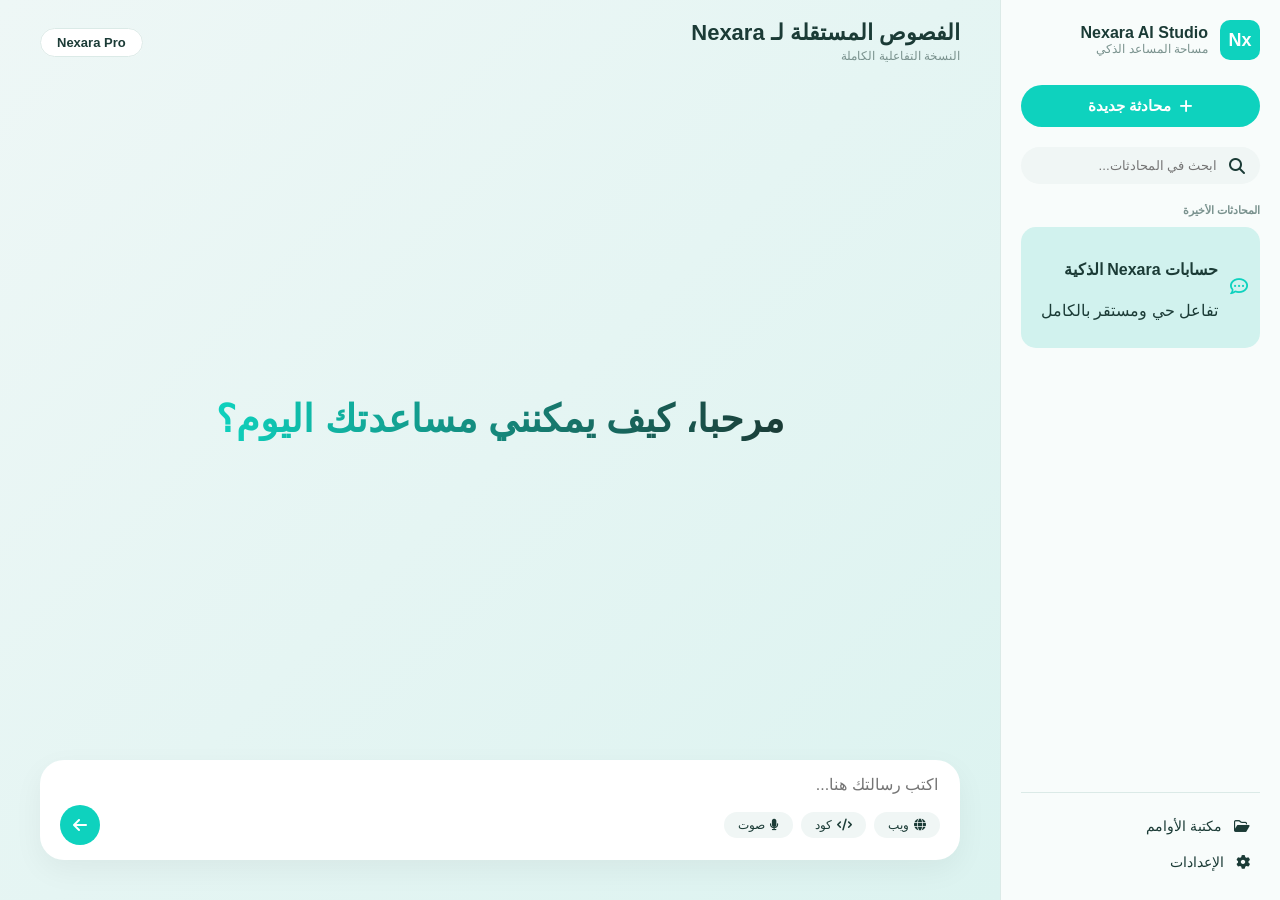
==== index.html @ e871e832 "Add files via upload" ====
<!DOCTYPE html>
<html lang="ar" dir="rtl">

<head>
    <meta charset="UTF-8">
    <meta name="viewport" content="width=device-width, initial-scale=1.0">
    <title>Nexara AI Studio</title>
    <link rel="stylesheet" href="https://cdnjs.cloudflare.com/ajax/libs/font-awesome/6.4.0/css/all.min.css">

    <style>
        :root {
            --bg-main: #eef7f6;
            --bg-sidebar: #f8fcfb;
            --primary-teal: #0ed2be;
            --primary-hover: #0bbca9;
            --text-dark: #1b3b36;
            --text-gray: #7a928e;
            --white: #ffffff;
            --bubble-user: #b9ece6;
        }

        body {
            margin: 0;
            padding: 0;
            box-sizing: border-box;
            font-family: 'Segoe UI', Tahoma, Geneva, Verdana, sans-serif;
            background-color: var(--bg-main);
            color: var(--text-dark);
        }

        .app-container {
            display: flex;
            height: 100vh;
            width: 100vw;
            overflow: hidden;
        }

        /*Sidebar*/
        .sidebar {
            width: 280px;
            background-color: var(--bg-sidebar);
            border-left: 1px solid #dbeae7;
            display: flex;
            flex-direction: column;
            padding: 20px;
            box-sizing: border-box;
        }

        .sidebar-header {
            display: flex;
            align-items: center;
            gap: 12px;
            margin-bottom: 25px;
        }

        .brand-logo {
            width: 40px;
            height: 40px;
            background-color: var(--primary-teal);
            color: var(--white);
            border-radius: 10px;
            display: flex;
            justify-content: center;
            align-items: center;
            font-weight: bold;
            font-size: 18px;
        }

        .brand-info h3 {
            margin: 0;
            font-size: 16px;
            color: var(--text-dark);
        }

        .brand-info p {
            margin: 0;
            font-size: 12px;
            color: var(--text-gray);
        }

        .new-chat-btn {
            background-color: var(--primary-teal);
            color: var(--white);
            border: none;
            padding: 12px;
            border-radius: 25px;
            font-size: 15px;
            font-weight: bold;
            cursor: pointer;
            display: flex;
            justify-content: center;
            align-items: center;
            gap: 8px;
            margin-bottom: 20px;
            transition: background 0.2s;
        }

        .new-chat-btn:hover {
            background-color: var(--primary-hover);
        }

        .search-bar {
            background-color: #f0f6f5;
            border-radius: 20px;
            padding: 10px 15px;
            display: flex;
            align-items: center;
            gap: 10px;
            margin-bottom: 20px;
        }

        .search-bar input {
            border: none;
            background: transparent;
            outline: none;
            width: 100%;
            color: var(--text-dark);
        }

        .recent-chats {
            flex: 1;
            overflow-y: auto;
        }

        .section-title {
            font-size: 11px;
            font-weight: bold;
            color: var(--text-gray);
            display: block;
            margin-bottom: 10px;
        }

        .chat-item {
            display: flex;
            align-items: center;
            gap: 12px;
            padding: 12px;
            border-radius: 15px;
            cursor: pointer;
        }

        .chat-item.active {
            background-color: #d1f2ee;
        }

        .chat-item i {
            color: var(--primary-teal);
            font-size: 18px;
        }

        .sidebar-footer {
            border-top: 1px solid #dbeae7;
            padding-top: 15px;
        }

        .footer-item {
            display: flex;
            align-items: center;
            gap: 12px;
            padding: 10px;
            font-size: 14px;
            cursor: pointer;
        }

        /*Main Area*/
        .main-content {
            flex: 1;
            display: flex;
            flex-direction: column;
            background: linear-gradient(135deg, #eef7f6 0%, #dcf3f0 100%);
            position: relative;
        }

        .main-header {
            display: flex;
            justify-content: space-between;
            align-items: center;
            padding: 20px 40px;
        }

        .header-title h2 {
            margin: 0;
            font-size: 22px;
        }

        .header-title p {
            margin: 3px 0 0 0;
            font-size: 12px;
            color: var(--text-gray);
        }

        .badge {
            background-color: var(--white);
            padding: 6px 16px;
            border-radius: 20px;
            font-size: 13px;
            font-weight: bold;
            border: 1px solid #dbeae7;
        }

        .chat-area {
            flex: 1;
            overflow-y: auto;
            padding: 20px 40px;
            display: flex;
            flex-direction: column;
            gap: 20px;
            position: relative;
        }

        /* الترحيب العريض والجديد بدون أي تنبيهات صفراء */
        .landing-greeting {
            display: flex;
            flex-direction: column;
            justify-content: center;
            align-items: center;
            text-align: center;
            margin: auto;
            animation: fadeIn 0.6s ease-out;
        }

        .landing-greeting h1 {
            font-size: 38px;
            font-weight: 600;
            background: linear-gradient(to left, #1b3b36, #0ed2be);
            background-clip: text;
            -webkit-background-clip: text;
            -webkit-text-fill-color: transparent;
            margin-bottom: 10px;
        }

        .message-wrapper {
            display: flex;
            gap: 15px;
            max-width: 75%;
            animation: fadeIn 0.3s ease-in-out;
        }

        .message-wrapper.bot {
            align-self: flex-start;
        }

        .message-wrapper.user {
            align-self: flex-end;
            flex-direction: row-reverse;
        }

        .avatar {
            width: 35px;
            height: 35px;
            border-radius: 50%;
            display: flex;
            justify-content: center;
            align-items: center;
            font-weight: bold;
            font-size: 12px;
            color: var(--white);
        }

        .bot-av {
            background-color: var(--primary-teal);
        }

        .user-av {
            background-color: #1b3b36;
        }

        .message-box {
            padding: 15px 20px;
            border-radius: 20px;
            font-size: 15px;
            line-height: 1.6;
            box-shadow: 0 2px 10px rgba(0, 0, 0, 0.03);
            white-space: pre-line;
        }

        .bot .message-box {
            background-color: var(--white);
            color: var(--text-dark);
            border-top-right-radius: 0;
        }

        .user .message-box {
            background-color: var(--bubble-user);
            color: var(--text-dark);
            border-top-left-radius: 0;
        }

        /*Footer Input Area*/
        .main-footer {
            padding: 20px 40px 40px 40px;
        }

        .input-container {
            background-color: var(--white);
            border-radius: 24px;
            padding: 15px 20px;
            box-shadow: 0 10px 30px rgba(0, 0, 0, 0.05);
            display: flex;
            flex-direction: column;
            gap: 10px;
        }

        .input-container input {
            border: none;
            outline: none;
            font-size: 16px;
            color: var(--text-dark);
            width: 100%;
        }

        .input-toolbar {
            display: flex;
            justify-content: space-between;
            align-items: center;
        }

        .tools {
            display: flex;
            gap: 8px;
        }

        .tool-tag {
            background-color: #f0f6f5;
            padding: 6px 14px;
            border-radius: 15px;
            font-size: 12px;
            color: var(--text-dark);
            display: flex;
            align-items: center;
            gap: 5px;
            cursor: pointer;
            user-select: none;
            transition: all 0.2s;
        }

        .tool-tag.active-mode {
            background-color: var(--primary-teal);
            color: var(--white);
            font-weight: bold;
        }

        .send-btn {
            background-color: var(--primary-teal);
            color: var(--white);
            border: none;
            width: 40px;
            height: 40px;
            border-radius: 50%;
            cursor: pointer;
            display: flex;
            justify-content: center;
            align-items: center;
            font-size: 16px;
        }

        @keyframes fadeIn {
            from {
                opacity: 0;
                transform: translateY(10px);
            }

            to {
                opacity: 1;
                transform: translateY(0);
            }
        }
    </style>
</head>

<body>

    <div class="app-container">
        <!-- Sidebar -->
        <aside class="sidebar">
            <div class="sidebar-header">
                <div class="brand-logo">Nx</div>
                <div class="brand-info">
                    <h3>Nexara AI Studio</h3>
                    <p>مساحة المساعد الذكي</p>
                </div>
            </div>
            <button id="newChatBtn" class="new-chat-btn"><i class="fa-solid fa-plus"></i> محادثة جديدة</button>
            <div class="search-bar">
                <i class="fa-solid fa-magnifying-glass"></i>
                <input type="text" placeholder="ابحث في المحادثات...">
            </div>
            <div class="recent-chats">
                <span class="section-title">المحادثات الأخيرة</span>
                <div class="chat-item active">
                    <i class="fa-regular fa-comment-dots"></i>
                    <div class="chat-item-text">
                        <h4>حسابات Nexara الذكية</h4>
                        <p>تفاعل حي ومستقر بالكامل</p>
                    </div>
                </div>
            </div>
            <div class="sidebar-footer">
                <div class="footer-item" onclick="alert('📚 مكتبة الأوامر تحتوي على اختصارات مخصصة لـ Nexara!')"><i
                        class="fa-regular fa-folder-open"></i> مكتبة الأوامم</div>
                <div class="footer-item" onclick="alert('⚙️ الإعدادات: يمكنك تخصيص دقة الفصوص من هنا قريباً.')"><i
                        class="fa-solid fa-gear"></i> الإعدادات</div>
            </div>
        </aside>

        <!-- Main Content -->
        <main class="main-content">
            <header class="main-header">
                <div class="header-title">
                    <h2>الفصوص المستقلة لـ Nexara</h2>
                    <p>النسخة التفاعلية الكاملة</p>
                </div>
                <div class="header-actions">
                    <span class="badge">Nexara Pro</span>
                </div>
            </header>

            <div class="chat-area" id="chatBox">
                <div class="landing-greeting" id="landingGreeting">
                    <h1>مرحبا، كيف يمكنني مساعدتك اليوم؟</h1>
                </div>
            </div>

            <footer class="main-footer">
                <div class="input-container">
                    <input type="text" id="userInput" placeholder="اكتب رسالتك هنا...">
                    <div class="input-toolbar">
                        <div class="tools">
                            <span class="tool-tag" id="webTool"><i class="fa-solid fa-globe"></i> ويب</span>
                            <span class="tool-tag" id="codeTool"><i class="fa-solid fa-code"></i> كود</span>
                            <span class="tool-tag" id="voiceTool"><i class="fa-solid fa-microphone"></i> صوت</span>
                        </div>
                        <button id="sendBtn" class="send-btn"><i class="fa-solid fa-arrow-left"></i></button>
                    </div>
                </div>
            </footer>
        </main>
    </div>

    <script>
        let currentMode = 'general';

        document.getElementById('webTool').addEventListener('click', function () { toggleMode('web', this); });
        document.getElementById('codeTool').addEventListener('click', function () { toggleMode('code', this); });
        document.getElementById('voiceTool').addEventListener('click', function () { alert("🎙️ فص الصوت: جاري الاتصال بالمايكروفون..."); });

        function toggleMode(mode, element) {
            if (currentMode === mode) {
                currentMode = 'general';
                element.classList.remove('active-mode');
            } else {
                document.querySelectorAll('.tool-tag').forEach(t => t.classList.remove('active-mode'));
                currentMode = mode;
                element.classList.add('active-mode');
            }
        }

        document.getElementById('sendBtn').addEventListener('click', sendMessage);
        document.getElementById('userInput').addEventListener('keypress', function (e) { if (e.key === 'Enter') sendMessage(); });

        document.getElementById('newChatBtn').addEventListener('click', function () {
            document.getElementById('chatBox').innerHTML = `
                <div class="landing-greeting" id="landingGreeting">
                    <h1>مرحبا، كيف يمكنني مساعدتك اليوم؟</h1>
                </div>
            `;
            currentMode = 'general';
            document.querySelectorAll('.tool-tag').forEach(t => t.classList.remove('active-mode'));
        });

        function sendMessage() {
            const inputField = document.getElementById('userInput');
            const query = inputField.value.trim();
            if (query === '') return;

            const chatBox = document.getElementById('chatBox');

            const greeting = document.getElementById('landingGreeting');
            if (greeting) { greeting.remove(); }

            const userWrapper = document.createElement('div');
            userWrapper.className = 'message-wrapper user';
            userWrapper.innerHTML = `<div class="avatar user-av">U</div><div class="message-box">${query}</div>`;
            chatBox.appendChild(userWrapper);

            inputField.value = '';
            chatBox.scrollTop = chatBox.scrollHeight;

            fetch('/predict', {
                method: 'POST',
                headers: { 'Content-Type': 'application/json' },
                body: JSON.stringify({ input: query, mode: currentMode })
            })
                .then(response => response.json())
                .then(data => {
                    const botWrapper = document.createElement('div');
                    botWrapper.className = 'message-wrapper bot';
                    botWrapper.innerHTML = `<div class="avatar bot-av">AI</div><div class="message-box">${data.response}</div>`;
                    chatBox.appendChild(botWrapper);
                    chatBox.scrollTop = chatBox.scrollHeight;
                })
                .catch(error => { console.error('Error:', error); });
        }
    </script>
</body>

</html>
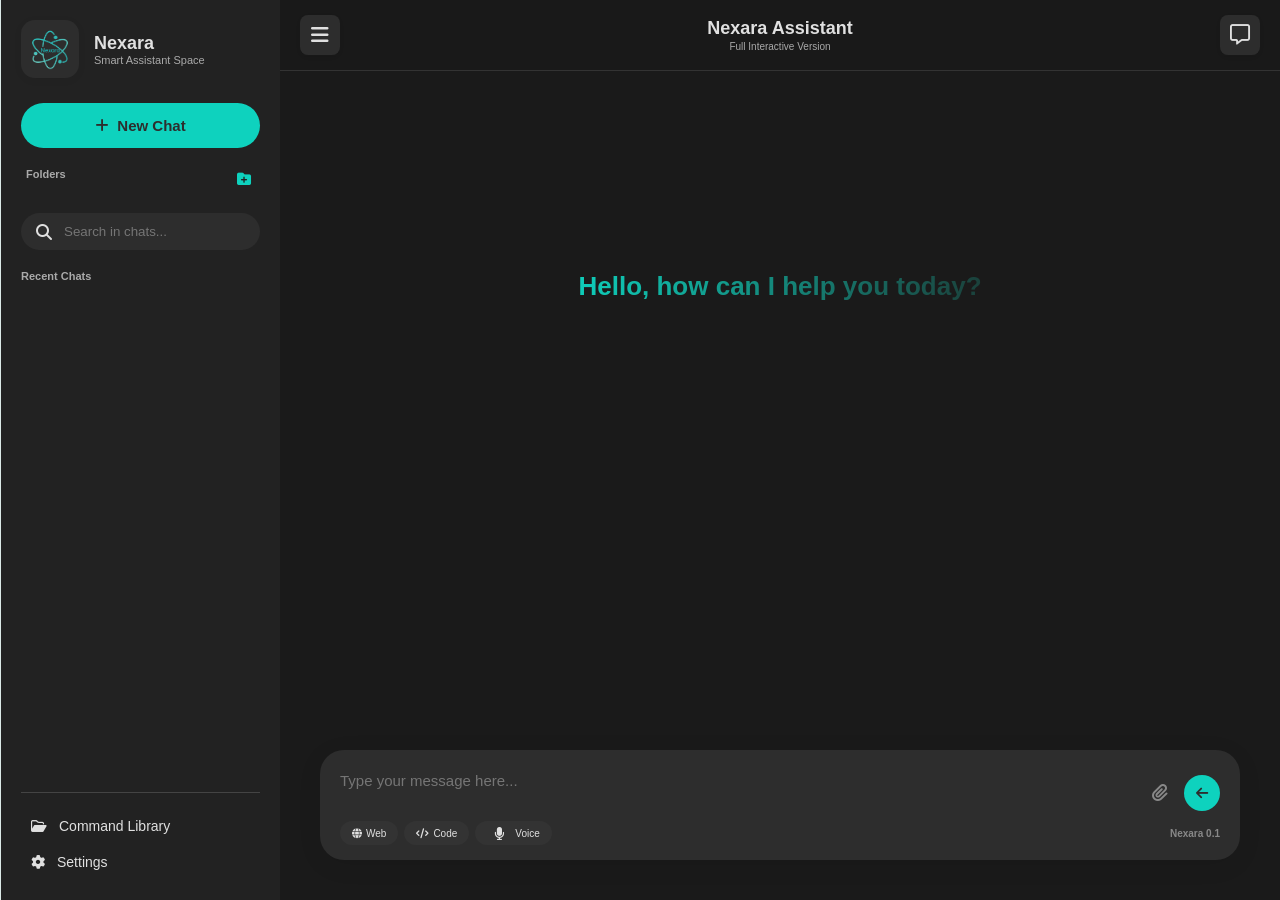
==== commit 49ccdc5d: "Add files via upload" ====
--- a/index.html
+++ b/index.html
@@ -3,505 +3,232 @@
 
 <head>
     <meta charset="UTF-8">
-    <meta name="viewport" content="width=device-width, initial-scale=1.0">
-    <title>Nexara AI Studio</title>
+    <meta name="viewport" content="width=device-width, initial-scale=1.0, maximum-scale=1.0, user-scalable=no">
+    <title>Nexara</title>
+    <link rel="icon" href="/static/logo-removebg-preview.png?v=4" type="image/png">
     <link rel="stylesheet" href="https://cdnjs.cloudflare.com/ajax/libs/font-awesome/6.4.0/css/all.min.css">
-
-    <style>
-        :root {
-            --bg-main: #eef7f6;
-            --bg-sidebar: #f8fcfb;
-            --primary-teal: #0ed2be;
-            --primary-hover: #0bbca9;
-            --text-dark: #1b3b36;
-            --text-gray: #7a928e;
-            --white: #ffffff;
-            --bubble-user: #b9ece6;
-        }
-
-        body {
-            margin: 0;
-            padding: 0;
-            box-sizing: border-box;
-            font-family: 'Segoe UI', Tahoma, Geneva, Verdana, sans-serif;
-            background-color: var(--bg-main);
-            color: var(--text-dark);
-        }
-
-        .app-container {
-            display: flex;
-            height: 100vh;
-            width: 100vw;
-            overflow: hidden;
-        }
-
-        /*Sidebar*/
-        .sidebar {
-            width: 280px;
-            background-color: var(--bg-sidebar);
-            border-left: 1px solid #dbeae7;
-            display: flex;
-            flex-direction: column;
-            padding: 20px;
-            box-sizing: border-box;
-        }
-
-        .sidebar-header {
-            display: flex;
-            align-items: center;
-            gap: 12px;
-            margin-bottom: 25px;
-        }
-
-        .brand-logo {
-            width: 40px;
-            height: 40px;
-            background-color: var(--primary-teal);
-            color: var(--white);
-            border-radius: 10px;
-            display: flex;
-            justify-content: center;
-            align-items: center;
-            font-weight: bold;
-            font-size: 18px;
-        }
-
-        .brand-info h3 {
-            margin: 0;
-            font-size: 16px;
-            color: var(--text-dark);
-        }
-
-        .brand-info p {
-            margin: 0;
-            font-size: 12px;
-            color: var(--text-gray);
-        }
-
-        .new-chat-btn {
-            background-color: var(--primary-teal);
-            color: var(--white);
-            border: none;
-            padding: 12px;
-            border-radius: 25px;
-            font-size: 15px;
-            font-weight: bold;
-            cursor: pointer;
-            display: flex;
-            justify-content: center;
-            align-items: center;
-            gap: 8px;
-            margin-bottom: 20px;
-            transition: background 0.2s;
-        }
-
-        .new-chat-btn:hover {
-            background-color: var(--primary-hover);
-        }
-
-        .search-bar {
-            background-color: #f0f6f5;
-            border-radius: 20px;
-            padding: 10px 15px;
-            display: flex;
-            align-items: center;
-            gap: 10px;
-            margin-bottom: 20px;
-        }
-
-        .search-bar input {
-            border: none;
-            background: transparent;
-            outline: none;
-            width: 100%;
-            color: var(--text-dark);
-        }
-
-        .recent-chats {
-            flex: 1;
-            overflow-y: auto;
-        }
-
-        .section-title {
-            font-size: 11px;
-            font-weight: bold;
-            color: var(--text-gray);
-            display: block;
-            margin-bottom: 10px;
-        }
-
-        .chat-item {
-            display: flex;
-            align-items: center;
-            gap: 12px;
-            padding: 12px;
-            border-radius: 15px;
-            cursor: pointer;
-        }
-
-        .chat-item.active {
-            background-color: #d1f2ee;
-        }
-
-        .chat-item i {
-            color: var(--primary-teal);
-            font-size: 18px;
-        }
-
-        .sidebar-footer {
-            border-top: 1px solid #dbeae7;
-            padding-top: 15px;
-        }
-
-        .footer-item {
-            display: flex;
-            align-items: center;
-            gap: 12px;
-            padding: 10px;
-            font-size: 14px;
-            cursor: pointer;
-        }
-
-        /*Main Area*/
-        .main-content {
-            flex: 1;
-            display: flex;
-            flex-direction: column;
-            background: linear-gradient(135deg, #eef7f6 0%, #dcf3f0 100%);
-            position: relative;
-        }
-
-        .main-header {
-            display: flex;
-            justify-content: space-between;
-            align-items: center;
-            padding: 20px 40px;
-        }
-
-        .header-title h2 {
-            margin: 0;
-            font-size: 22px;
-        }
-
-        .header-title p {
-            margin: 3px 0 0 0;
-            font-size: 12px;
-            color: var(--text-gray);
-        }
-
-        .badge {
-            background-color: var(--white);
-            padding: 6px 16px;
-            border-radius: 20px;
-            font-size: 13px;
-            font-weight: bold;
-            border: 1px solid #dbeae7;
-        }
-
-        .chat-area {
-            flex: 1;
-            overflow-y: auto;
-            padding: 20px 40px;
-            display: flex;
-            flex-direction: column;
-            gap: 20px;
-            position: relative;
-        }
-
-        /* الترحيب العريض والجديد بدون أي تنبيهات صفراء */
-        .landing-greeting {
-            display: flex;
-            flex-direction: column;
-            justify-content: center;
-            align-items: center;
-            text-align: center;
-            margin: auto;
-            animation: fadeIn 0.6s ease-out;
-        }
-
-        .landing-greeting h1 {
-            font-size: 38px;
-            font-weight: 600;
-            background: linear-gradient(to left, #1b3b36, #0ed2be);
-            background-clip: text;
-            -webkit-background-clip: text;
-            -webkit-text-fill-color: transparent;
-            margin-bottom: 10px;
-        }
-
-        .message-wrapper {
-            display: flex;
-            gap: 15px;
-            max-width: 75%;
-            animation: fadeIn 0.3s ease-in-out;
-        }
-
-        .message-wrapper.bot {
-            align-self: flex-start;
-        }
-
-        .message-wrapper.user {
-            align-self: flex-end;
-            flex-direction: row-reverse;
-        }
-
-        .avatar {
-            width: 35px;
-            height: 35px;
-            border-radius: 50%;
-            display: flex;
-            justify-content: center;
-            align-items: center;
-            font-weight: bold;
-            font-size: 12px;
-            color: var(--white);
-        }
-
-        .bot-av {
-            background-color: var(--primary-teal);
-        }
-
-        .user-av {
-            background-color: #1b3b36;
-        }
-
-        .message-box {
-            padding: 15px 20px;
-            border-radius: 20px;
-            font-size: 15px;
-            line-height: 1.6;
-            box-shadow: 0 2px 10px rgba(0, 0, 0, 0.03);
-            white-space: pre-line;
-        }
-
-        .bot .message-box {
-            background-color: var(--white);
-            color: var(--text-dark);
-            border-top-right-radius: 0;
-        }
-
-        .user .message-box {
-            background-color: var(--bubble-user);
-            color: var(--text-dark);
-            border-top-left-radius: 0;
-        }
-
-        /*Footer Input Area*/
-        .main-footer {
-            padding: 20px 40px 40px 40px;
-        }
-
-        .input-container {
-            background-color: var(--white);
-            border-radius: 24px;
-            padding: 15px 20px;
-            box-shadow: 0 10px 30px rgba(0, 0, 0, 0.05);
-            display: flex;
-            flex-direction: column;
-            gap: 10px;
-        }
-
-        .input-container input {
-            border: none;
-            outline: none;
-            font-size: 16px;
-            color: var(--text-dark);
-            width: 100%;
-        }
-
-        .input-toolbar {
-            display: flex;
-            justify-content: space-between;
-            align-items: center;
-        }
-
-        .tools {
-            display: flex;
-            gap: 8px;
-        }
-
-        .tool-tag {
-            background-color: #f0f6f5;
-            padding: 6px 14px;
-            border-radius: 15px;
-            font-size: 12px;
-            color: var(--text-dark);
-            display: flex;
-            align-items: center;
-            gap: 5px;
-            cursor: pointer;
-            user-select: none;
-            transition: all 0.2s;
-        }
-
-        .tool-tag.active-mode {
-            background-color: var(--primary-teal);
-            color: var(--white);
-            font-weight: bold;
-        }
-
-        .send-btn {
-            background-color: var(--primary-teal);
-            color: var(--white);
-            border: none;
-            width: 40px;
-            height: 40px;
-            border-radius: 50%;
-            cursor: pointer;
-            display: flex;
-            justify-content: center;
-            align-items: center;
-            font-size: 16px;
-        }
-
-        @keyframes fadeIn {
-            from {
-                opacity: 0;
-                transform: translateY(10px);
-            }
-
-            to {
-                opacity: 1;
-                transform: translateY(0);
-            }
-        }
-    </style>
+    <link rel="stylesheet" href="/static/style.css">
 </head>
 
 <body>
-
     <div class="app-container">
-        <!-- Sidebar -->
-        <aside class="sidebar">
+        <div id="sidebarOverlay" class="sidebar-overlay" onclick="toggleSidebar()"></div>
+        <aside class="sidebar" id="sidebar">
             <div class="sidebar-header">
-                <div class="brand-logo">Nx</div>
+                <img src="/static/logo-removebg-preview.png?v=4" class="brand-logo-img" alt="Nexara Logo">
                 <div class="brand-info">
-                    <h3>Nexara AI Studio</h3>
-                    <p>مساحة المساعد الذكي</p>
-                </div>
-            </div>
-            <button id="newChatBtn" class="new-chat-btn"><i class="fa-solid fa-plus"></i> محادثة جديدة</button>
+                    <h3 id="appName">Nexara</h3>
+                    <p id="appTagline">Smart Assistant Space</p>
+                </div>
+            </div>
+            <button id="newChatBtn" class="new-chat-btn"><i class="fa-solid fa-plus"></i> <span id="newChatText">New
+                    Chat</span></button>
+
+            <div class="folders-section">
+                <div class="folders-header">
+                    <span class="section-title" id="foldersTitle">Folders</span>
+                    <div class="folders-actions">
+                        <i class="fa-solid fa-folder-plus" onclick="openCreateFolderModal()"
+                            title="Create new folder"></i>
+                    </div>
+                </div>
+                <div id="foldersList" class="folders-list"></div>
+            </div>
+
             <div class="search-bar">
                 <i class="fa-solid fa-magnifying-glass"></i>
-                <input type="text" placeholder="ابحث في المحادثات...">
+                <input type="text" id="searchInput" placeholder="Search in chats...">
             </div>
             <div class="recent-chats">
-                <span class="section-title">المحادثات الأخيرة</span>
-                <div class="chat-item active">
-                    <i class="fa-regular fa-comment-dots"></i>
-                    <div class="chat-item-text">
-                        <h4>حسابات Nexara الذكية</h4>
-                        <p>تفاعل حي ومستقر بالكامل</p>
-                    </div>
-                </div>
+                <span class="section-title" id="recentChatsTitle">Recent Chats</span>
+                <div id="conversationsList"></div>
             </div>
             <div class="sidebar-footer">
-                <div class="footer-item" onclick="alert('📚 مكتبة الأوامر تحتوي على اختصارات مخصصة لـ Nexara!')"><i
-                        class="fa-regular fa-folder-open"></i> مكتبة الأوامم</div>
-                <div class="footer-item" onclick="alert('⚙️ الإعدادات: يمكنك تخصيص دقة الفصوص من هنا قريباً.')"><i
-                        class="fa-solid fa-gear"></i> الإعدادات</div>
+                <div class="footer-item" onclick="openLibrary()"><i class="fa-regular fa-folder-open"></i> <span
+                        id="cmdLibraryText">Command Library</span></div>
+                <div class="footer-item" onclick="openSettings()"><i class="fa-solid fa-gear"></i> <span
+                        id="settingsText">Settings</span></div>
             </div>
         </aside>
 
-        <!-- Main Content -->
         <main class="main-content">
             <header class="main-header">
-                <div class="header-title">
-                    <h2>الفصوص المستقلة لـ Nexara</h2>
-                    <p>النسخة التفاعلية الكاملة</p>
-                </div>
-                <div class="header-actions">
-                    <span class="badge">Nexara Pro</span>
+                <div
+                    style="display: flex; align-items: center; gap: 12px; width: 100%; justify-content: space-between;">
+                    <button id="topSidebarToggle" class="top-toggle-btn" title="Toggle sidebar"><i
+                            class="fa-solid fa-bars"></i></button>
+                    <div class="header-title" style="flex: 1; text-align: center;">
+                        <h2 id="appTitle">Nexara Assistant</h2>
+                        <p id="appDesc">Full Interactive Version</p>
+                    </div>
+                    <button id="msgNavBtn" class="top-toggle-btn" title="Message Navigation"><i
+                            class="fa-regular fa-message"></i></button>
                 </div>
             </header>
-
             <div class="chat-area" id="chatBox">
                 <div class="landing-greeting" id="landingGreeting">
-                    <h1>مرحبا، كيف يمكنني مساعدتك اليوم؟</h1>
-                </div>
-            </div>
-
+                    <h1 id="greetingText">Hello, how can I help you today?</h1>
+                </div>
+            </div>
             <footer class="main-footer">
                 <div class="input-container">
-                    <input type="text" id="userInput" placeholder="اكتب رسالتك هنا...">
+                    <!-- 🔥 منطقة معاينة الملفات (تظهر عند اختيار ملف) -->
+                    <div id="filePreviewArea" class="file-preview-area" style="display: none;"></div>
+
+                    <div class="input-row">
+                        <textarea id="userInput" rows="1" placeholder="Type your message here..."></textarea>
+
+                        <!-- 🔥 زر الملف وزر الإرسال معاً في الجهة المقابلة -->
+                        <div class="right-actions">
+                            <button id="fileAttachBtn" class="attach-btn" title="Attach file/image"
+                                onclick="document.getElementById('fileInput').click()">
+                                <i class="fa-solid fa-paperclip"></i>
+                            </button>
+                            <input type="file" id="fileInput" accept="*/*" multiple style="display: none;"
+                                onchange="handleFileSelect(this)">
+
+                            <button id="sendBtn" class="send-btn"><i class="fa-solid fa-arrow-left"></i></button>
+                        </div>
+                    </div>
+
                     <div class="input-toolbar">
                         <div class="tools">
-                            <span class="tool-tag" id="webTool"><i class="fa-solid fa-globe"></i> ويب</span>
-                            <span class="tool-tag" id="codeTool"><i class="fa-solid fa-code"></i> كود</span>
-                            <span class="tool-tag" id="voiceTool"><i class="fa-solid fa-microphone"></i> صوت</span>
+                            <span class="tool-tag" id="webTool"><i class="fa-solid fa-globe"></i> <span
+                                    id="webText">Web</span></span>
+                            <span class="tool-tag" id="codeTool"><i class="fa-solid fa-code"></i> <span
+                                    id="codeText">Code</span></span>
+                            <span class="tool-tag" id="voiceTool">
+                                <div class="mic-container">
+                                    <i class="fa-solid fa-microphone"></i>
+                                    <div class="wave"></div>
+                                    <div class="wave"></div>
+                                    <div class="wave"></div>
+                                    <div class="wave"></div>
+                                    <div class="wave"></div>
+                                </div>
+                                <span id="voiceText">Voice</span>
+                            </span>
                         </div>
-                        <button id="sendBtn" class="send-btn"><i class="fa-solid fa-arrow-left"></i></button>
+                        <span class="version-text" id="versionText">Nexara 0.1</span>
                     </div>
                 </div>
             </footer>
         </main>
     </div>
 
-    <script>
-        let currentMode = 'general';
-
-        document.getElementById('webTool').addEventListener('click', function () { toggleMode('web', this); });
-        document.getElementById('codeTool').addEventListener('click', function () { toggleMode('code', this); });
-        document.getElementById('voiceTool').addEventListener('click', function () { alert("🎙️ فص الصوت: جاري الاتصال بالمايكروفون..."); });
-
-        function toggleMode(mode, element) {
-            if (currentMode === mode) {
-                currentMode = 'general';
-                element.classList.remove('active-mode');
-            } else {
-                document.querySelectorAll('.tool-tag').forEach(t => t.classList.remove('active-mode'));
-                currentMode = mode;
-                element.classList.add('active-mode');
-            }
-        }
-
-        document.getElementById('sendBtn').addEventListener('click', sendMessage);
-        document.getElementById('userInput').addEventListener('keypress', function (e) { if (e.key === 'Enter') sendMessage(); });
-
-        document.getElementById('newChatBtn').addEventListener('click', function () {
-            document.getElementById('chatBox').innerHTML = `
-                <div class="landing-greeting" id="landingGreeting">
-                    <h1>مرحبا، كيف يمكنني مساعدتك اليوم؟</h1>
-                </div>
-            `;
-            currentMode = 'general';
-            document.querySelectorAll('.tool-tag').forEach(t => t.classList.remove('active-mode'));
-        });
-
-        function sendMessage() {
-            const inputField = document.getElementById('userInput');
-            const query = inputField.value.trim();
-            if (query === '') return;
-
-            const chatBox = document.getElementById('chatBox');
-
-            const greeting = document.getElementById('landingGreeting');
-            if (greeting) { greeting.remove(); }
-
-            const userWrapper = document.createElement('div');
-            userWrapper.className = 'message-wrapper user';
-            userWrapper.innerHTML = `<div class="avatar user-av">U</div><div class="message-box">${query}</div>`;
-            chatBox.appendChild(userWrapper);
-
-            inputField.value = '';
-            chatBox.scrollTop = chatBox.scrollHeight;
-
-            fetch('/predict', {
-                method: 'POST',
-                headers: { 'Content-Type': 'application/json' },
-                body: JSON.stringify({ input: query, mode: currentMode })
-            })
-                .then(response => response.json())
-                .then(data => {
-                    const botWrapper = document.createElement('div');
-                    botWrapper.className = 'message-wrapper bot';
-                    botWrapper.innerHTML = `<div class="avatar bot-av">AI</div><div class="message-box">${data.response}</div>`;
-                    chatBox.appendChild(botWrapper);
-                    chatBox.scrollTop = chatBox.scrollHeight;
-                })
-                .catch(error => { console.error('Error:', error); });
-        }
-    </script>
+    <!-- مودال فحص الرسائل -->
+    <div id="msgNavOverlay" class="modal-overlay" style="display: none;">
+        <div class="modal-box" style="max-width: 400px; text-align: left;">
+            <div class="modal-title" id="msgNavTitle">Chat History</div>
+            <div id="msgNavList"
+                style="max-height: 60vh; overflow-y: auto; display: flex; flex-direction: column; gap: 8px; padding-bottom: 10px;">
+            </div>
+            <div class="modal-buttons" style="margin-top: 15px; border-top: 1px solid #dbeae7; padding-top: 15px;">
+                <button onclick="closeMsgNav()" class="modal-btn cancel" style="width: 100%;">Close</button>
+            </div>
+        </div>
+    </div>
+
+    <!-- المودال الرئيسي -->
+    <div id="modalOverlay" class="modal-overlay">
+        <div class="modal-box" id="modalBox">
+            <div class="modal-title" id="modalTitle">Confirm Delete</div>
+            <div id="modalContentContainer">
+                <input type="text" id="modalInput" class="modal-input" placeholder="Enter new name..."
+                    style="display: none;">
+                <p id="modalMessage" style="color: var(--text-gray); margin-bottom: 0;"></p>
+            </div>
+            <div class="modal-buttons">
+                <button id="modalCancelBtn" class="modal-btn cancel">Cancel</button>
+                <button id="modalConfirmBtn" class="modal-btn confirm">Confirm</button>
+            </div>
+        </div>
+    </div>
+
+    <!-- مودال نقل المحادثة -->
+    <div id="moveModalOverlay" class="modal-overlay" style="display: none;">
+        <div class="modal-box">
+            <div class="modal-title" id="moveTitle">Move Conversation to Folder</div>
+            <select id="moveFolderSelect" class="modal-input"
+                style="display: block; width: 100%; padding: 10px; margin-bottom: 10px; border-radius: 8px; border: 1px solid #ccc;">
+                <option value="0">Uncategorized</option>
+            </select>
+            <div class="modal-buttons">
+                <button class="modal-btn cancel" onclick="closeMoveModal()">Cancel</button>
+                <button class="modal-btn confirm" onclick="executeMove()">Move</button>
+            </div>
+        </div>
+    </div>
+
+    <!-- مودال إنشاء مجلد جديد -->
+    <div id="folderModalOverlay" class="modal-overlay" style="display: none;">
+        <div class="modal-box">
+            <div class="modal-title" id="createFolderTitle">Create New Folder</div>
+            <input type="text" id="folderInput" class="modal-input" placeholder="Folder name..."
+                style="display: block;">
+            <div class="modal-buttons">
+                <button class="modal-btn cancel" onclick="closeFolderModal()">Cancel</button>
+                <button class="modal-btn confirm" onclick="createFolder()">Create</button>
+            </div>
+        </div>
+    </div>
+
+    <!-- مودال الإعدادات -->
+    <div id="settingsOverlay" class="modal-overlay" style="display: none;">
+        <div class="modal-box" style="max-width: 450px; text-align: right;">
+            <div class="modal-title" id="settingsTitle">Settings</div>
+
+            <div style="margin-bottom: 15px; display: flex; align-items: center; justify-content: space-between;">
+                <label for="themeToggle" id="themeLabel">Dark Mode</label>
+                <div id="themeToggle" class="toggle-switch" onclick="toggleTheme()">
+                    <div class="toggle-slider"></div>
+                </div>
+            </div>
+
+            <!-- قائمة اللغات المخصصة (6 لغات) -->
+            <div
+                style="margin-bottom: 15px; display: flex; align-items: center; justify-content: space-between; position: relative;">
+                <label id="langLabel">Interface Language</label>
+                <div class="custom-select-wrapper" id="langSelectWrapper">
+                    <div class="custom-select-trigger" id="langSelectTrigger">
+                        <span id="selectedLangText">English</span>
+                        <i class="fa-solid fa-chevron-down"></i>
+                    </div>
+                    <div class="custom-options" id="langOptions"></div>
+                </div>
+            </div>
+
+            <div
+                style="border-top: 1px solid #dbeae7; padding-top: 15px; display: flex; flex-direction: column; gap: 10px;">
+                <button onclick="openClearChatsConfirm()"
+                    style="background: #e74c3c; color: white; border: none; padding: 10px; border-radius: 10px; cursor: pointer; width: 100%; font-weight: bold;">Clear
+                    All Chats</button>
+                <button onclick="openResetSettingsConfirm()" class="settings-btn"
+                    style="background: #f0f6f5; color: var(--text-dark); border: none; padding: 10px; border-radius: 10px; cursor: pointer; width: 100%; font-weight: bold;">Reset
+                    Settings</button>
+            </div>
+
+            <div class="modal-buttons" style="margin-top: 20px;">
+                <button onclick="closeSettings()" class="modal-btn cancel">Close</button>
+            </div>
+        </div>
+    </div>
+
+    <!-- مودال التأكيد المخصص -->
+    <div id="confirmModalOverlay" class="modal-overlay" style="display: none;">
+        <div class="modal-box">
+            <div class="modal-title" id="confirmModalTitle">Confirm Action</div>
+            <p id="confirmModalMessage"
+                style="color: var(--text-gray); margin-bottom: 15px; font-size: 15px; line-height: 1.6;"></p>
+            <div class="modal-buttons">
+                <button id="confirmModalCancelBtn" class="modal-btn cancel">Cancel</button>
+                <button id="confirmModalConfirmBtn" class="modal-btn confirm"
+                    style="background-color: #e74c3c;">Confirm</button>
+            </div>
+        </div>
+    </div>
+
+    <script src="/static/script.js"></script>
 </body>
 
 </html>
--- a/static/style.css
+++ b/static/style.css
@@ -0,0 +1,1353 @@
+/* Light Mode (افتراضي) */
+:root {
+    --bg-main: #eef7f6;
+    --bg-sidebar: #f8fcfb;
+    --primary-teal: #0ed2be;
+    --primary-hover: #0bbca9;
+    --text-dark: #1b3b36;
+    --text-gray: #7a928e;
+    --white: #ffffff;
+    --bubble-user: #b9ece6;
+    --sidebar-width: 280px;
+    --safe-bottom: env(safe-area-inset-bottom, 0px);
+    --textarea-max-height: 200px;
+}
+
+/* Dark Mode */
+[data-theme="dark"] {
+    --bg-main: #1a1a1a;
+    --bg-sidebar: #222222;
+    --primary-teal: #0ed2be;
+    --primary-hover: #0bbca9;
+    --text-dark: #e0e0e0;
+    --text-gray: #888888;
+    --white: #2d2d2d;
+    --bubble-user: #0ed2be;
+    --sidebar-overlay: rgba(0, 0, 0, 0.7);
+}
+
+[data-theme="dark"] .main-header {
+    background: rgba(26, 26, 26, 0.8) !important;
+    border-bottom: 1px solid #333;
+}
+
+[data-theme="dark"] .top-toggle-btn {
+    background: #2d2d2d !important;
+    color: #e0e0e0 !important;
+}
+
+[data-theme="dark"] .input-container,
+[data-theme="dark"] .search-bar,
+[data-theme="dark"] textarea,
+[data-theme="dark"] select {
+    background-color: #2d2d2d !important;
+    color: var(--text-dark) !important;
+    border-color: #444 !important;
+}
+
+[data-theme="dark"] .modal-input {
+    background-color: #2d2d2d !important;
+    color: var(--text-dark) !important;
+    border-color: #444 !important;
+}
+
+[data-theme="dark"] .modal-input:focus {
+    border-color: var(--primary-teal) !important;
+}
+
+[data-theme="dark"] select option {
+    background-color: #2d2d2d;
+    color: #e0e0e0;
+}
+
+[data-theme="dark"] .chat-item {
+    background-color: #333;
+    border-color: #444;
+}
+
+[data-theme="dark"] .chat-item.active {
+    background-color: #444;
+    border-color: var(--primary-teal);
+}
+
+[data-theme="dark"] .bot .message-box {
+    background-color: #2d2d2d;
+    color: var(--text-dark);
+}
+
+[data-theme="dark"] .user .message-box {
+    background-color: var(--bubble-user);
+    color: #ffffff;
+}
+
+[data-theme="dark"] .tool-tag {
+    background-color: #333;
+    color: var(--text-dark);
+}
+
+[data-theme="dark"] .modal-box {
+    background-color: var(--bg-sidebar);
+    color: var(--text-dark);
+}
+
+[data-theme="dark"] .modal-box .modal-title {
+    color: #e0e0e0 !important;
+}
+
+[data-theme="dark"] .sidebar-footer {
+    border-top: 1px solid #444;
+}
+
+[data-theme="dark"] .section-title {
+    color: #aaa;
+}
+
+[data-theme="dark"] .brand-info p {
+    color: #aaa;
+}
+
+[data-theme="dark"] .header-title p {
+    color: #aaa;
+}
+
+[data-theme="dark"] .modal-btn.cancel {
+    background: #3a3a3a !important;
+    color: #e0e0e0 !important;
+    border: 1px solid #555 !important;
+}
+
+[data-theme="dark"] .modal-btn.cancel:hover {
+    background: #555 !important;
+}
+
+[data-theme="dark"] .settings-btn {
+    background: #3a3a3a !important;
+    color: #e0e0e0 !important;
+    border: 1px solid #555 !important;
+}
+
+[data-theme="dark"] .settings-btn:hover {
+    background: #555 !important;
+}
+
+.custom-select-wrapper {
+    position: relative;
+    user-select: none;
+    width: 160px;
+}
+
+.custom-select-trigger {
+    position: relative;
+    display: flex;
+    align-items: center;
+    justify-content: space-between;
+    padding: 0 10px;
+    font-size: 14px;
+    height: 38px;
+    line-height: 38px;
+    background: var(--bg-main);
+    color: var(--text-dark);
+    border: 1px solid #dbeae7;
+    border-radius: 8px;
+    cursor: pointer;
+    transition: all 0.2s;
+}
+
+.custom-select-trigger:hover {
+    border-color: var(--primary-teal);
+}
+
+.custom-select-trigger i {
+    font-size: 12px;
+    transition: transform 0.2s;
+}
+
+.custom-select-wrapper.open .custom-select-trigger i {
+    transform: rotate(180deg);
+}
+
+.custom-options {
+    position: absolute;
+    display: none;
+    top: calc(100% + 6px);
+    left: 0;
+    right: 0;
+    background: var(--bg-sidebar);
+    border: 1px solid #dbeae7;
+    border-radius: 12px;
+    box-shadow: 0 8px 20px rgba(0, 0, 0, 0.1);
+    z-index: 100;
+    max-height: 220px;
+    overflow-y: auto;
+    scrollbar-width: none;
+    -ms-overflow-style: none;
+}
+
+.custom-options::-webkit-scrollbar {
+    display: none;
+}
+
+.custom-select-wrapper.open .custom-options {
+    display: block;
+    animation: fadeIn 0.2s ease-out;
+}
+
+.custom-option {
+    padding: 10px 15px;
+    font-size: 13px;
+    color: var(--text-dark);
+    cursor: pointer;
+    transition: background 0.2s;
+    border-bottom: 1px solid rgba(0, 0, 0, 0.03);
+}
+
+.custom-option:last-child {
+    border-bottom: none;
+}
+
+.custom-option:hover {
+    background: rgba(14, 210, 190, 0.1);
+    color: var(--primary-teal);
+}
+
+.custom-option.selected {
+    background: var(--primary-teal);
+    color: var(--white);
+    font-weight: bold;
+}
+
+#confirmModalOverlay {
+    display: none;
+    position: fixed;
+    top: 0;
+    left: 0;
+    width: 100vw;
+    height: 100vh;
+    background: rgba(0, 0, 0, 0.6);
+    backdrop-filter: blur(5px);
+    z-index: 10000;
+    justify-content: center;
+    align-items: center;
+}
+
+#confirmModalOverlay.show {
+    display: flex !important;
+}
+
+#confirmModalOverlay .modal-box {
+    max-width: 380px;
+}
+
+.confirm-message {
+    font-size: 15px;
+    line-height: 1.6;
+    margin-bottom: 10px;
+    color: var(--text-dark);
+}
+
+body {
+    margin: 0;
+    padding: 0;
+    box-sizing: border-box;
+    font-family: 'Segoe UI', Tahoma, Geneva, Verdana, sans-serif;
+    background-color: var(--bg-main);
+    color: var(--text-dark);
+    height: 100vh;
+    overflow: hidden;
+}
+
+.app-container {
+    display: flex;
+    flex-direction: column;
+    height: 100vh;
+    width: 100vw;
+    overflow: hidden;
+    position: relative;
+}
+
+.sidebar {
+    position: fixed;
+    top: 0;
+    height: 100vh;
+    background-color: var(--bg-sidebar);
+    border-left: 1px solid #dbeae7;
+    display: flex;
+    flex-direction: column;
+    padding: 20px;
+    box-sizing: border-box;
+    z-index: 1000;
+    box-shadow: -5px 0 20px rgba(0, 0, 0, 0.1);
+    inset-inline-start: -100%;
+    width: 85%;
+    max-width: var(--sidebar-width);
+    transition: inset-inline-start 0.3s cubic-bezier(0.4, 0, 0.2, 1);
+}
+
+.sidebar.open {
+    inset-inline-start: 0;
+}
+
+.sidebar-header {
+    display: flex;
+    align-items: center;
+    gap: 15px;
+    margin-bottom: 25px;
+}
+
+.brand-logo-img {
+    width: 50px;
+    height: 50px;
+    background: var(--white);
+    border-radius: 14px;
+    object-fit: contain;
+    padding: 4px;
+    box-shadow: 0 2px 8px rgba(0, 0, 0, 0.05);
+}
+
+.brand-info h3 {
+    margin: 0;
+    font-size: 18px;
+    color: var(--text-dark);
+}
+
+.brand-info p {
+    margin: 0;
+    font-size: 11px;
+    color: var(--text-gray);
+}
+
+.new-chat-btn {
+    background-color: var(--primary-teal);
+    color: var(--white);
+    border: none;
+    padding: 14px;
+    border-radius: 25px;
+    font-size: 15px;
+    font-weight: bold;
+    cursor: pointer;
+    display: flex;
+    justify-content: center;
+    align-items: center;
+    gap: 8px;
+    margin-bottom: 20px;
+    transition: background 0.2s;
+}
+
+.new-chat-btn:hover {
+    background-color: var(--primary-hover);
+}
+
+.search-bar {
+    background-color: #f0f6f5;
+    border-radius: 20px;
+    padding: 10px 15px;
+    display: flex;
+    align-items: center;
+    gap: 10px;
+    margin-bottom: 20px;
+}
+
+.search-bar input {
+    border: none;
+    background: transparent;
+    outline: none;
+    width: 100%;
+    color: var(--text-dark);
+}
+
+.recent-chats {
+    flex: 1;
+    overflow-y: auto;
+    margin-bottom: 10px;
+    scrollbar-width: none;
+    -ms-overflow-style: none;
+}
+
+.recent-chats::-webkit-scrollbar {
+    display: none;
+}
+
+.section-title {
+    font-size: 11px;
+    font-weight: bold;
+    color: var(--text-gray);
+    display: block;
+    margin-bottom: 10px;
+}
+
+#conversationsList {
+    display: flex;
+    flex-direction: column;
+    gap: 8px;
+}
+
+.chat-item {
+    display: flex;
+    align-items: center;
+    justify-content: space-between;
+    padding: 12px 14px;
+    background-color: #cbf3ee;
+    border-radius: 16px;
+    cursor: pointer;
+    transition: all 0.2s ease;
+    border: 2px solid transparent;
+}
+
+.chat-item:hover {
+    background-color: #b3ece5;
+}
+
+.chat-item.active {
+    background-color: #b3ece5;
+    border-color: var(--primary-teal);
+}
+
+.chat-item-text {
+    flex: 1;
+    display: flex;
+    flex-direction: column;
+    gap: 2px;
+    overflow: hidden;
+    cursor: pointer;
+}
+
+.chat-item-text h4 {
+    margin: 0;
+    font-size: 14px;
+    font-weight: 700;
+    color: var(--text-dark);
+    white-space: nowrap;
+    overflow: hidden;
+    text-overflow: ellipsis;
+}
+
+.chat-item-text p {
+    display: none;
+}
+
+.chat-item-actions {
+    display: flex;
+    gap: 6px;
+    opacity: 0;
+    transition: opacity 0.2s ease;
+}
+
+.chat-item:hover .chat-item-actions {
+    opacity: 1;
+}
+
+.action-btn {
+    color: var(--text-gray);
+    cursor: pointer;
+    font-size: 12px;
+    padding: 4px;
+    border-radius: 50%;
+    transition: all 0.2s ease;
+}
+
+.action-btn:hover {
+    color: var(--primary-teal);
+    background-color: rgba(0, 0, 0, 0.05);
+}
+
+.sidebar-footer {
+    border-top: 1px solid #dbeae7;
+    padding-top: 15px;
+}
+
+.footer-item {
+    display: flex;
+    align-items: center;
+    gap: 12px;
+    padding: 10px;
+    font-size: 14px;
+    cursor: pointer;
+    transition: color 0.2s;
+}
+
+.footer-item:hover {
+    color: var(--primary-teal);
+}
+
+.sidebar-overlay {
+    display: none;
+    position: fixed;
+    top: 0;
+    width: 100%;
+    height: 100%;
+    background: var(--sidebar-overlay, rgba(0, 0, 0, 0.4));
+    z-index: 999;
+    inset-inline-start: 0;
+}
+
+.sidebar-overlay.active {
+    display: block;
+}
+
+.folders-section {
+    margin-bottom: 15px;
+    padding: 0 5px;
+}
+
+.folders-header {
+    display: flex;
+    justify-content: space-between;
+    align-items: center;
+    margin-bottom: 8px;
+}
+
+.folders-actions i {
+    cursor: pointer;
+    color: var(--primary-teal);
+    font-size: 14px;
+    padding: 4px;
+    border-radius: 4px;
+    transition: background 0.2s;
+}
+
+.folders-actions i:hover {
+    background: rgba(14, 210, 190, 0.1);
+}
+
+.folders-list {
+    display: flex;
+    flex-direction: column;
+    gap: 4px;
+    max-height: 150px;
+    overflow-y: auto;
+    scrollbar-width: none;
+    -ms-overflow-style: none;
+}
+
+.folders-list::-webkit-scrollbar {
+    display: none;
+}
+
+.folder-item {
+    display: flex;
+    align-items: center;
+    gap: 8px;
+    padding: 6px 10px;
+    border-radius: 10px;
+    cursor: pointer;
+    transition: all 0.2s ease;
+    font-size: 13px;
+    color: var(--text-dark);
+    background: transparent;
+}
+
+.folder-item:hover {
+    background: rgba(0, 0, 0, 0.05);
+}
+
+.folder-item.active {
+    background: var(--bubble-user);
+    font-weight: bold;
+    color: var(--text-dark);
+}
+
+.folder-item .folder-name {
+    flex: 1;
+    white-space: nowrap;
+    overflow: hidden;
+    text-overflow: ellipsis;
+}
+
+.folder-item .folder-controls {
+    display: flex;
+    gap: 4px;
+    opacity: 0;
+    transition: opacity 0.2s;
+}
+
+.folder-item:hover .folder-controls {
+    opacity: 1;
+}
+
+.folder-item .folder-controls i {
+    color: var(--text-gray);
+    font-size: 11px;
+    padding: 4px;
+    border-radius: 50%;
+    transition: 0.2s;
+}
+
+.folder-item .folder-controls i:hover {
+    color: var(--primary-teal);
+    background: rgba(0, 0, 0, 0.05);
+}
+
+.main-content {
+    flex: 1;
+    display: flex;
+    flex-direction: column;
+    background: var(--bg-main);
+    height: 100vh;
+    overflow: hidden;
+}
+
+.main-header {
+    display: flex;
+    justify-content: space-between;
+    align-items: center;
+    padding: 15px 20px;
+    background: rgba(238, 247, 246, 0.8);
+    backdrop-filter: blur(10px);
+    flex-shrink: 0;
+}
+
+.header-title h2 {
+    margin: 0;
+    font-size: 18px;
+    color: var(--text-dark);
+}
+
+.header-title p {
+    margin: 2px 0 0 0;
+    font-size: 10px;
+    color: var(--text-gray);
+}
+
+.top-toggle-btn {
+    background: none;
+    border: none;
+    color: var(--text-dark);
+    cursor: pointer;
+    padding: 8px;
+    border-radius: 8px;
+    display: flex;
+    justify-content: center;
+    align-items: center;
+    transition: all 0.2s;
+    width: 40px;
+    height: 40px;
+    font-size: 20px;
+    background: var(--white);
+    box-shadow: 0 2px 5px rgba(0, 0, 0, 0.05);
+}
+
+.top-toggle-btn:hover {
+    background-color: #d1f2ee;
+    color: var(--primary-teal);
+}
+
+.chat-area {
+    flex: 1;
+    overflow-y: auto;
+    padding: 15px 20px 150px 20px;
+    display: flex;
+    flex-direction: column;
+    gap: 15px;
+    -ms-overflow-style: none;
+    scrollbar-width: none;
+}
+
+.chat-area::-webkit-scrollbar {
+    display: none;
+}
+
+.landing-greeting {
+    display: flex;
+    flex-direction: column;
+    justify-content: center;
+    align-items: center;
+    text-align: center;
+    margin: auto;
+    animation: fadeIn 0.6s ease-out;
+    padding-bottom: 100px;
+}
+
+.landing-greeting h1 {
+    font-size: 26px;
+    font-weight: 600;
+    background: linear-gradient(to left, #1b3b36, #0ed2be);
+    -webkit-background-clip: text;
+    -webkit-text-fill-color: transparent;
+    margin-bottom: 10px;
+    padding: 0 15px;
+    color: var(--text-dark);
+}
+
+.message-wrapper {
+    display: flex;
+    gap: 12px;
+    max-width: 95%;
+    animation: fadeIn 0.3s ease-in-out;
+}
+
+.message-wrapper.bot {
+    align-self: flex-start;
+}
+
+.message-wrapper.user {
+    align-self: flex-end;
+    flex-direction: row-reverse;
+    align-items: flex-start;
+}
+
+.message-content {
+    display: flex;
+    flex-direction: column;
+    gap: 5px;
+    max-width: 100%;
+    min-width: 0;
+}
+
+.message-wrapper.bot .message-content {
+    align-items: flex-start;
+}
+
+.message-wrapper.user .message-content {
+    align-items: flex-end;
+}
+
+.avatar-img {
+    width: 30px;
+    height: 30px;
+    border-radius: 50%;
+    background: var(--white);
+    object-fit: cover;
+    box-shadow: 0 2px 4px rgba(0, 0, 0, 0.05);
+    flex-shrink: 0;
+}
+
+.bot-av {
+    border: 2px solid var(--primary-teal);
+}
+
+.user-av {
+    background-color: #1b3b36;
+}
+
+.avatar-text {
+    width: 30px;
+    height: 30px;
+    border-radius: 50%;
+    display: flex;
+    justify-content: center;
+    align-items: center;
+    font-weight: bold;
+    font-size: 12px;
+    color: var(--white);
+    flex-shrink: 0;
+}
+
+.message-box {
+    padding: 12px 16px;
+    border-radius: 18px;
+    font-size: 14px;
+    line-height: 1.5;
+    box-shadow: 0 2px 6px rgba(0, 0, 0, 0.03);
+    white-space: pre-line;
+    word-wrap: break-word;
+    overflow-wrap: break-word;
+    word-break: break-word;
+    max-width: 100%;
+    min-width: 0;
+}
+
+.bot .message-box {
+    background-color: var(--white);
+    color: var(--text-dark);
+    border-top-right-radius: 0;
+}
+
+.user .message-box {
+    background-color: var(--bubble-user);
+    color: var(--text-dark);
+    border-top-left-radius: 0;
+}
+
+.message-actions {
+    display: flex;
+    gap: 8px;
+    width: 100%;
+}
+
+.message-wrapper.bot .message-actions {
+    justify-content: flex-start;
+}
+
+.message-wrapper.user .message-actions {
+    justify-content: flex-end;
+}
+
+.copy-btn {
+    cursor: pointer;
+    color: var(--text-gray);
+    font-size: 12px;
+    padding: 4px;
+    border-radius: 50%;
+    transition: color 0.2s, background 0.2s, opacity 0.2s;
+    opacity: 0.5;
+}
+
+.copy-btn:hover {
+    color: var(--primary-teal);
+    background: rgba(0, 0, 0, 0.05);
+    opacity: 1;
+}
+
+/* 🔥 تنسيق أيقونات التقييم الجديدة */
+.feedback-btn {
+    cursor: pointer;
+    color: var(--text-gray);
+    font-size: 12px;
+    padding: 4px;
+    border-radius: 50%;
+    transition: color 0.2s, background 0.2s, opacity 0.2s;
+    opacity: 0.5;
+}
+
+.feedback-btn:hover {
+    background: rgba(0, 0, 0, 0.05);
+    opacity: 1;
+}
+
+.feedback-btn.liked {
+    color: #27ae60;
+    opacity: 1;
+}
+
+/* أخضر للإعجاب */
+.feedback-btn.disliked {
+    color: #e74c3c;
+    opacity: 1;
+}
+
+/* أحمر لعدم الإعجاب */
+
+.main-footer {
+    flex-shrink: 0;
+    padding: 10px 15px calc(15px + var(--safe-bottom));
+    background: var(--bg-main);
+    pointer-events: none;
+    z-index: 50;
+}
+
+.input-container {
+    position: relative;
+    background-color: var(--white);
+    border-radius: 24px;
+    padding: 12px 16px;
+    box-shadow: 0 5px 25px rgba(0, 0, 0, 0.08);
+    display: flex;
+    flex-direction: column;
+    gap: 10px;
+    pointer-events: auto;
+}
+
+.file-preview-area {
+    display: flex;
+    flex-wrap: wrap;
+    gap: 8px;
+    padding-bottom: 5px;
+    border-bottom: 1px solid #dbeae7;
+    margin-bottom: 5px;
+}
+
+.file-preview-item {
+    display: flex;
+    align-items: center;
+    gap: 8px;
+    background-color: var(--bg-main);
+    padding: 6px 12px 6px 8px;
+    border-radius: 16px;
+    font-size: 12px;
+    color: var(--text-dark);
+    border: 1px solid #dbeae7;
+}
+
+.file-preview-item i {
+    font-size: 14px;
+    color: var(--primary-teal);
+}
+
+.file-preview-item .remove-preview-btn {
+    cursor: pointer;
+    color: var(--text-gray);
+    font-size: 12px;
+    margin-left: 4px;
+    transition: color 0.2s;
+}
+
+.file-preview-item .remove-preview-btn:hover {
+    color: #e74c3c;
+}
+
+.input-row {
+    display: flex;
+    align-items: flex-end;
+    gap: 10px;
+}
+
+.input-container textarea {
+    border: none;
+    outline: none;
+    box-shadow: none;
+    font-size: 15px;
+    color: var(--text-dark);
+    background: transparent;
+    padding: 5px 0;
+    flex: 1;
+    width: 100%;
+    resize: none;
+    overflow-y: auto;
+    min-height: 36px;
+    max-height: var(--textarea-max-height);
+    font-family: inherit;
+    line-height: 1.5;
+}
+
+.input-container textarea::-webkit-scrollbar {
+    width: 6px;
+}
+
+.input-container textarea::-webkit-scrollbar-track {
+    background: transparent;
+}
+
+.input-container textarea::-webkit-scrollbar-thumb {
+    background: var(--text-gray);
+    border-radius: 4px;
+}
+
+.input-container textarea::-webkit-scrollbar-thumb:hover {
+    background: var(--primary-teal);
+}
+
+.input-toolbar {
+    display: flex;
+    justify-content: space-between;
+    align-items: center;
+}
+
+.tools {
+    display: flex;
+    gap: 6px;
+}
+
+.tool-tag {
+    background-color: #f0f6f5;
+    padding: 4px 12px;
+    border-radius: 15px;
+    font-size: 10px;
+    color: var(--text-dark);
+    display: flex;
+    align-items: center;
+    gap: 4px;
+    cursor: pointer;
+    user-select: none;
+    transition: all 0.2s;
+}
+
+.tool-tag.active-mode {
+    background-color: var(--primary-teal);
+    color: var(--white);
+    font-weight: bold;
+}
+
+.tool-tag.listening-mode {
+    background-color: #e74c3c !important;
+    color: white !important;
+    animation: pulse-red 1s infinite;
+}
+
+.mic-container {
+    display: flex;
+    align-items: center;
+    justify-content: center;
+    gap: 3px;
+    height: 16px;
+    width: 24px;
+    position: relative;
+}
+
+.mic-container i {
+    font-size: 13px;
+}
+
+.wave {
+    display: none;
+    width: 3px;
+    height: 100%;
+    background-color: #fff;
+    border-radius: 2px;
+    animation: waveAnim 1s ease-in-out infinite;
+}
+
+.tool-tag.listening-mode .wave {
+    display: block;
+}
+
+.tool-tag.listening-mode .mic-container i {
+    display: none;
+}
+
+.wave:nth-child(2) {
+    animation-delay: 0.1s;
+    height: 60%;
+}
+
+.wave:nth-child(3) {
+    animation-delay: 0.2s;
+    height: 100%;
+}
+
+.wave:nth-child(4) {
+    animation-delay: 0.3s;
+    height: 60%;
+}
+
+.wave:nth-child(5) {
+    animation-delay: 0.4s;
+    height: 40%;
+}
+
+@keyframes waveAnim {
+
+    0%,
+    100% {
+        transform: scaleY(0.5);
+    }
+
+    50% {
+        transform: scaleY(1);
+    }
+}
+
+@keyframes pulse-red {
+    0% {
+        box-shadow: 0 0 0 0 rgba(231, 76, 60, 0.4);
+    }
+
+    70% {
+        box-shadow: 0 0 0 6px rgba(231, 76, 60, 0);
+    }
+
+    100% {
+        box-shadow: 0 0 0 0 rgba(231, 76, 60, 0);
+    }
+}
+
+.right-actions {
+    display: flex;
+    align-items: center;
+    justify-content: flex-end;
+    flex-shrink: 0;
+    margin-inline-start: 10px;
+    align-self: flex-end;
+    gap: 8px;
+}
+
+.attach-btn {
+    background: transparent;
+    border: none;
+    color: var(--text-gray);
+    font-size: 18px;
+    padding: 6px;
+    border-radius: 50%;
+    cursor: pointer;
+    transition: all 0.2s ease;
+    display: flex;
+    justify-content: center;
+    align-items: center;
+    width: 32px;
+    height: 32px;
+}
+
+.attach-btn:hover {
+    color: var(--primary-teal);
+    background: rgba(0, 0, 0, 0.05);
+}
+
+.send-btn {
+    background-color: var(--primary-teal);
+    color: var(--white);
+    border: none;
+    width: 36px;
+    height: 36px;
+    border-radius: 50%;
+    cursor: pointer;
+    display: flex;
+    justify-content: center;
+    align-items: center;
+    font-size: 14px;
+    transition: transform 0.3s cubic-bezier(0.4, 0, 0.2, 1);
+    flex-shrink: 0;
+}
+
+.send-btn:disabled {
+    opacity: 0.5;
+    cursor: not-allowed;
+    transform: none !important;
+}
+
+.version-text {
+    font-size: 10px;
+    color: var(--text-gray);
+    font-weight: bold;
+    pointer-events: none;
+    white-space: nowrap;
+}
+
+@keyframes fadeIn {
+    from {
+        opacity: 0;
+        transform: translateY(10px);
+    }
+
+    to {
+        opacity: 1;
+        transform: translateY(0);
+    }
+}
+
+.modal-overlay {
+    display: none;
+    position: fixed;
+    top: 0;
+    left: 0;
+    width: 100vw;
+    height: 100vh;
+    background: rgba(0, 0, 0, 0.6);
+    backdrop-filter: blur(5px);
+    z-index: 9999;
+    justify-content: center;
+    align-items: center;
+}
+
+.modal-overlay.show {
+    display: flex !important;
+}
+
+.modal-box {
+    background: var(--white);
+    border-radius: 24px;
+    padding: 25px;
+    width: 90%;
+    max-width: 350px;
+    box-shadow: 0 20px 60px rgba(0, 0, 0, 0.2);
+    animation: fadeIn 0.3s ease-out;
+    text-align: center;
+    position: relative;
+}
+
+.modal-title {
+    font-size: 17px;
+    font-weight: bold;
+    color: var(--text-dark);
+    margin-bottom: 20px;
+}
+
+.modal-input {
+    width: 100%;
+    padding: 10px 15px;
+    border: 2px solid #dbeae7;
+    border-radius: 16px;
+    font-size: 15px;
+    box-sizing: border-box;
+    outline: none;
+    transition: 0.2s;
+    text-align: right;
+}
+
+.modal-input:focus {
+    border-color: var(--primary-teal);
+}
+
+.modal-buttons {
+    display: flex;
+    gap: 12px;
+    justify-content: center;
+    margin-top: 20px;
+}
+
+.modal-btn {
+    border: none;
+    padding: 10px 25px;
+    border-radius: 20px;
+    font-weight: bold;
+    cursor: pointer;
+    font-size: 14px;
+    transition: 0.2s;
+}
+
+.modal-btn.confirm {
+    background-color: var(--primary-teal);
+    color: var(--white);
+}
+
+.modal-btn.confirm:hover {
+    background-color: var(--primary-hover);
+}
+
+.modal-btn.cancel {
+    background-color: #f0f6f5;
+    color: var(--text-dark);
+}
+
+.modal-btn.cancel:hover {
+    background-color: #dbeae7;
+}
+
+.modal-btn.danger {
+    background-color: #e74c3c;
+    color: var(--white);
+}
+
+.modal-btn.danger:hover {
+    background-color: #c0392b;
+}
+
+.toggle-switch {
+    width: 44px;
+    height: 24px;
+    background-color: #ccc;
+    border-radius: 12px;
+    position: relative;
+    cursor: pointer;
+    transition: 0.2s;
+    display: inline-block;
+}
+
+.toggle-switch .toggle-slider {
+    width: 20px;
+    height: 20px;
+    background-color: white;
+    border-radius: 50%;
+    position: absolute;
+    top: 2px;
+    left: 2px;
+    transition: 0.2s;
+}
+
+.toggle-switch.active {
+    background-color: var(--primary-teal);
+}
+
+.toggle-switch.active .toggle-slider {
+    left: 22px;
+}
+
+#msgNavOverlay .modal-box {
+    max-width: 450px;
+    text-align: left;
+}
+
+#msgNavOverlay .modal-title {
+    padding-bottom: 15px;
+    border-bottom: 1px solid #dbeae7;
+}
+
+#msgNavList {
+    max-height: 65vh;
+    overflow-y: auto;
+    display: flex;
+    flex-direction: column;
+    gap: 0;
+}
+
+#msgNavList::-webkit-scrollbar {
+    width: 6px;
+}
+
+#msgNavList::-webkit-scrollbar-thumb {
+    background: var(--text-gray);
+    border-radius: 4px;
+}
+
+.msg-nav-item {
+    padding: 10px 12px;
+    cursor: pointer;
+    transition: all 0.2s ease;
+    border-radius: 8px;
+    border: none;
+}
+
+.msg-nav-item:hover {
+    background: rgba(14, 210, 190, 0.1);
+}
+
+.msg-nav-text {
+    font-size: 13px;
+    color: var(--text-dark);
+    white-space: nowrap;
+    overflow: hidden;
+    text-overflow: ellipsis;
+}
+
+@media (min-width: 769px) {
+    .app-container {
+        flex-direction: row;
+    }
+
+    .sidebar {
+        position: relative;
+        inset-inline-start: 0 !important;
+        width: var(--sidebar-width);
+        min-width: var(--sidebar-width);
+        height: 100vh;
+        padding: 20px;
+        box-shadow: none;
+        border-left: 1px solid #dbeae7;
+        z-index: auto;
+        transition: all 0.3s cubic-bezier(0.4, 0, 0.2, 1);
+    }
+
+    .sidebar.collapsed {
+        width: 0 !important;
+        min-width: 0 !important;
+        padding: 0 !important;
+        margin: 0 !important;
+        opacity: 0;
+        visibility: hidden;
+        border-left: none !important;
+    }
+
+    .sidebar-overlay {
+        display: none !important;
+    }
+
+    .main-footer {
+        padding: 20px 40px 40px 40px;
+    }
+
+    .input-container {
+        padding: 15px 20px;
+    }
+}
+
+@media (max-width: 768px) {
+    .sidebar:not(.open) {
+        inset-inline-start: -100%;
+    }
+
+    .sidebar.open {
+        inset-inline-start: 0;
+    }
+
+    .header-title h2 {
+        font-size: 16px;
+    }
+
+    .input-container {
+        padding: 10px 14px;
+    }
+
+    .chat-area {
+        padding: 10px 15px 160px 15px;
+    }
+
+    .message-wrapper {
+        max-width: 98%;
+    }
+
+    .message-box {
+        font-size: 13px;
+    }
+
+    .landing-greeting h1 {
+        font-size: 22px;
+    }
+}
